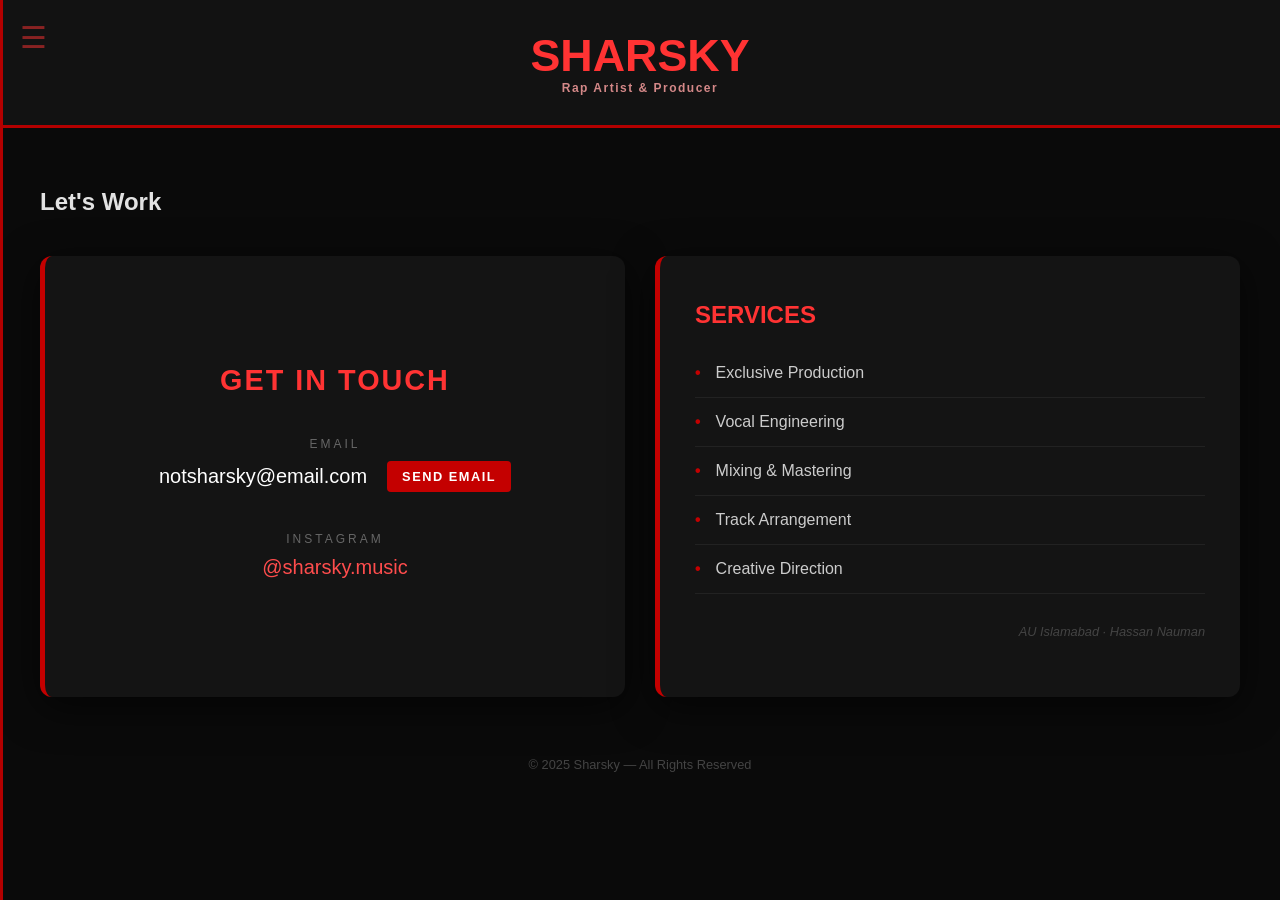
==== contact.html @ 732803f6 "yuh" ====
<!DOCTYPE html>
<html lang="en">
<head>
    <meta charset="UTF-8">
    <meta name="viewport" content="width=device-width, initial-scale=1.0">
    <title>Sharsky | Contact</title>
    <link rel="stylesheet" href="style.css">
    <link rel="stylesheet" href="contact.css">
</head>
<body id="contact-page" class="preload">

    <input type="checkbox" id="nav-toggle" checked>
    <label for="nav-toggle" id="toggle-btn">☰</label>

    <header>
         <h1>SHARSKY</h1> 
         <h5>Rap Artist & Producer</h5>
    </header>

    <nav id="sidebar">
        <a href="index.html" id="nav-about">About</a>
        <a href="skills.html" id="nav-skills">Skills</a>
        <a href="music.html" id="nav-music">Music</a>
        <a href="contact.html" id="nav-contact">Contact</a>
    </nav>

    <div class="container">
        <h2 class="section-title">Let's Work</h2>
        
        <div class="contact-wrapper">
            <div class="contact-card">
                <h3>Get In Touch</h3>
                <div class="contact-methods">
                    <div class="method">
                        <span class="label">Email</span>
                        <div class="email-row">
                            <span class="value">notsharsky@email.com</span>
                            <a href="mailto:notsharsky@email.com" class="action-btn">Send Email</a>
                        </div>
                    </div>
                    <div class="method">
                        <span class="label">Instagram</span>
                        <a href="https://instagram.com/sharsky.music" target="_blank" class="instagram-link">@sharsky.music</a>
                    </div>
                </div>
            </div>

            <div class="services-card">
                <h3>Services</h3>
                <ul class="services-list">
                    <li>Exclusive Production</li>
                    <li>Vocal Engineering</li>
                    <li>Mixing & Mastering</li>
                    <li>Track Arrangement</li>
                    <li>Creative Direction</li>
                </ul>
                <p class="uni-tag">AU Islamabad · Hassan Nauman</p>
            </div>
        </div>

        <footer>© 2025 Sharsky — All Rights Reserved</footer>
    </div>

    <script>
        window.addEventListener("load", () => {
            setTimeout(() => document.body.classList.remove("preload"), 100);
        });
    </script>
</body>
</html>
---- style.css ----
/* GLOBAL THEME */
body {
    font-family: Arial, sans-serif;
    background: #0a0a0a;
    color: #e2e2e2;
    margin: 0;
    padding: 0;
}

header {
    background: #121212;
    padding: 30px;
    text-align: center;
    border-bottom: 3px solid #b30000;
}

header h1 { margin: 0; font-size: 2.8rem; color: #ff3333; }
header h5 { margin: 0; font-size: 0.75rem; color: #d48888; letter-spacing: 1.5px; }

/* SIDEBAR & TOGGLE LOGIC */
#nav-toggle { display: none; }

#sidebar {
    width: 230px;
    background: #121212;
    position: fixed;
    top: 0;
    left: 0;
    height: 100vh;
    padding-top: 120px;
    border-right: 3px solid #b30000;
    transition: transform 0.3s ease;
    z-index: 1000;
}

#sidebar a {
    display: block;
    color: #ff4d4d;
    padding: 15px 25px;
    text-decoration: none;
    font-weight: bold;
}

/* Active State via Body ID */
#home-page #nav-about, #skills-page #nav-skills, 
#music-page #nav-music, #contact-page #nav-contact {
    background: #b30000;
    color: white;
}

/* --- GLOBAL HAMBURGER BUTTON --- */
#toggle-btn {
    position: fixed;
    top: 20px;
    left: 20px;
    
    /* Ensures button stays above the sidebar */
    z-index: 9999; 
    
    font-size: 30px;
    cursor: pointer;
    color: #ff3333; /* Brand red */
    
    /* Fade out to 50% when not hovered */
    opacity: 0.5;
    
    /* Smooth transition for manual hover only */
    transition: all 0.4s cubic-bezier(0.4, 0, 0.2, 1);
}

/* Hover State: Full brightness and glow */
#toggle-btn:hover {
    opacity: 1;
    transform: scale(1.1);
    text-shadow: 0 0 15px rgba(255, 51, 51, 0.8);
}
.container {
    padding: 40px;
    padding-left: 260px;
    transition: padding-left 0.3s ease;
}

/* Collapsed States */
#nav-toggle:checked ~ #sidebar { transform: translateX(-230px); }
#nav-toggle:checked ~ .container { padding-left: 40px; }

/* Preload Fix */
.preload * { transition: none !important; }
---- contact.css ----
/* --- CONTACT PAGE GLOBAL LAYOUT --- */

.contact-wrapper {
    display: flex;
    gap: 30px;
    margin-top: 40px;
    align-items: stretch; /* Keeps both cards the same height */
    flex-wrap: wrap;
}

/* BASE CARD STYLING */
.contact-card, 
.services-card {
    flex: 1;
    min-width: 350px;
    background: #141414;
    padding: 45px 35px;
    border-radius: 12px;
    border-left: 5px solid #c40000;
    box-shadow: 0px 10px 40px rgba(0, 0, 0, 0.6);
    display: flex;
    flex-direction: column;
}

/* --- VERTICAL CENTERING --- */
.contact-card {
    justify-content: center; 
    text-align: center;
}

.contact-card h3 {
    color: #ff3333;
    margin-top: 0;
    margin-bottom: 40px;
    font-size: 1.8rem;
    text-transform: uppercase;
    letter-spacing: 2px;
}

.contact-methods {
    display: flex;
    flex-direction: column;
    gap: 40px;
}

/* --- HORIZONTAL EMAIL LAYOUT --- */
.method {
    display: flex;
    flex-direction: column;
    align-items: center;
}

.email-row {
    display: flex;
    align-items: center;
    justify-content: center;
    gap: 20px; /* Pushes email and button apart horizontally */
    margin-top: 10px;
}

.method .label {
    display: block;
    font-size: 0.75rem;
    color: #666;
    text-transform: uppercase;
    letter-spacing: 3px;
}

.method .value {
    font-size: 1.25rem;
    color: #ffffff;
    font-weight: 500;
}

/* --- ACTION BUTTON --- */
.action-btn {
    display: inline-block;
    padding: 8px 15px;
    background: #c40000;
    color: white;
    text-decoration: none;
    border-radius: 4px;
    font-weight: bold;
    text-transform: uppercase;
    letter-spacing: 1.5px;
    font-size: 0.8rem;
    transition: all 0.3s ease;
    white-space: nowrap;
}

.action-btn:hover {
    background: #ff3333;
    transform: scale(1.05);
}

.instagram-link {
    color: #ff4d4d;
    font-size: 1.25rem;
    text-decoration: none;
    padding: 10px;
    transition: color 0.3s ease;
}

.instagram-link:hover {
    color: #fff;
    text-decoration: underline;
}

/* --- SERVICES CARD --- */
.services-card h3 {
    color: #ff3333;
    font-size: 1.5rem;
    margin-top: 0;
    margin-bottom: 20px;
    text-transform: uppercase;
}

.services-list {
    list-style: none;
    padding: 0;
    margin: 0;
}

.services-list li {
    padding: 15px 0;
    color: #ccc;
    border-bottom: 1px solid #222;
    display: flex;
    align-items: center;
}

.services-list li::before {
    content: "•";
    color: #c40000;
    font-weight: bold;
    margin-right: 15px;
}

.uni-tag {
    margin-top: auto;
    padding-top: 30px;
    font-size: 0.8rem;
    color: #444;
    text-align: right;
    font-style: italic;
}

/* --- FOOTER FIX --- */
footer {
    width: 100%;
    text-align: center;
    padding: 60px 0 20px;
    color: #444;
    font-size: 0.8rem;
    clear: both;
}

/* --- RESPONSIVE MOBILE TWEAK --- */
@media (max-width: 850px) {
    .contact-wrapper { flex-direction: column; }
    .email-row { flex-direction: column; gap: 15px; }
}
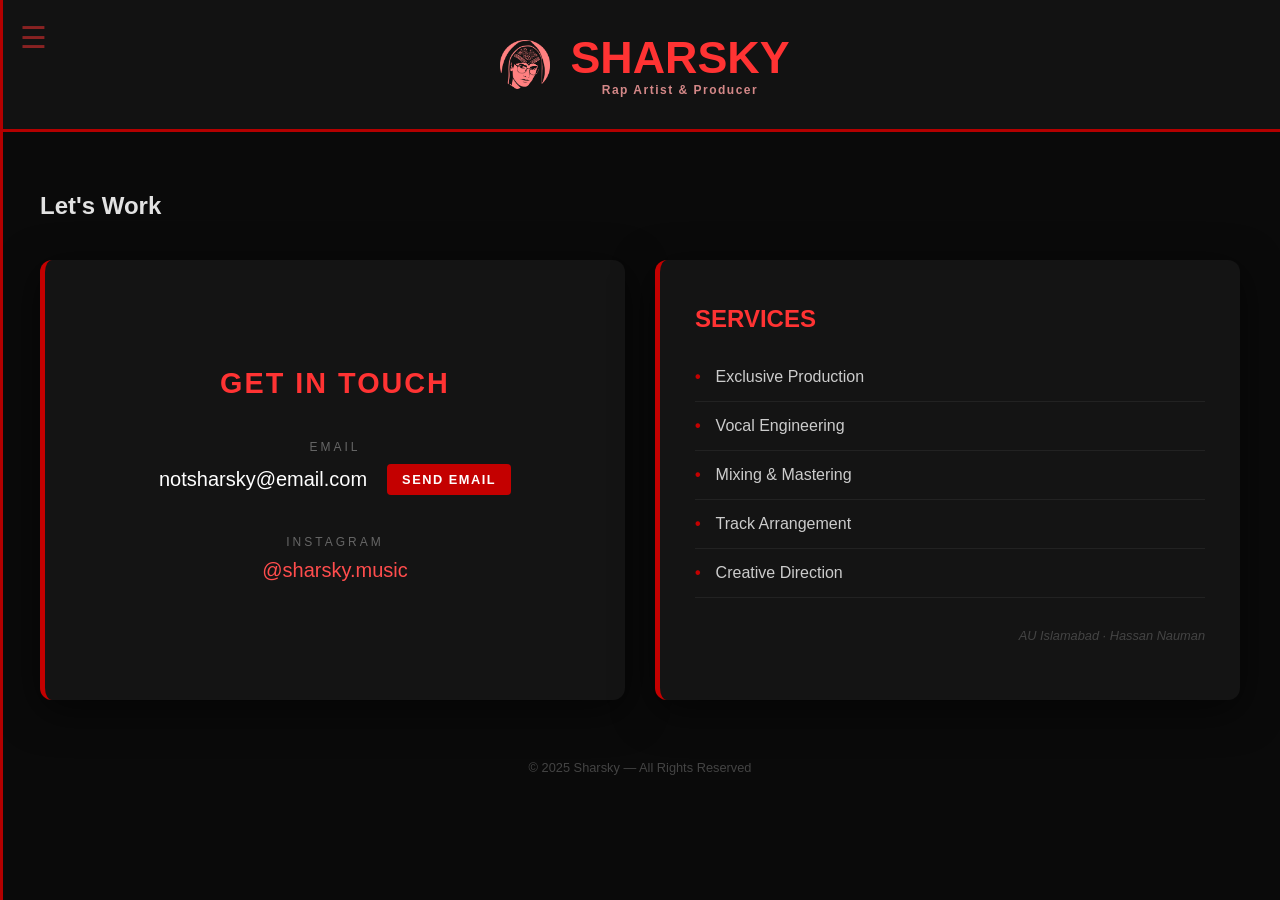
==== commit 35b7e045: "made the changes" ====
--- a/contact.html
+++ b/contact.html
@@ -13,8 +13,11 @@
     <label for="nav-toggle" id="toggle-btn">☰</label>
 
     <header>
-         <h1>SHARSKY</h1> 
-         <h5>Rap Artist & Producer</h5>
+         <img src="Logos/sharsky-logo.png" alt="Sharsky Logo" class="logo">
+         <div class="title-group">
+             <h1>SHARSKY</h1> 
+             <h5>Rap Artist & Producer</h5>
+         </div>
     </header>
 
     <nav id="sidebar">
--- a/style.css
+++ b/style.css
@@ -1,4 +1,10 @@
 /* GLOBAL THEME */
+:root {
+    /* padding controller */
+    --logo-padding: 10px;
+    /* scale controller */
+    --logo-scale: 1;
+}
 body {
     font-family: Arial, sans-serif;
     background: #0a0a0a;
@@ -10,14 +16,30 @@
 header {
     background: #121212;
     padding: 30px;
-    text-align: center;
     border-bottom: 3px solid #b30000;
+    display: flex;
+    align-items: center;
+    justify-content: center;
+}
+
+.title-group {
+    display: flex;
+    flex-direction: column;
+    align-items: center;
+}
+
+.logo {
+    width: 50px;
+    height: auto;
+    margin-right: 10px;
+    padding: var(--logo-padding);
+    transform: scale(var(--logo-scale));
 }
 
 header h1 { margin: 0; font-size: 2.8rem; color: #ff3333; }
 header h5 { margin: 0; font-size: 0.75rem; color: #d48888; letter-spacing: 1.5px; }
 
-/* SIDEBAR & TOGGLE LOGIC */
+
 #nav-toggle { display: none; }
 
 #sidebar {
@@ -41,34 +63,34 @@
     font-weight: bold;
 }
 
-/* Active State via Body ID */
+
 #home-page #nav-about, #skills-page #nav-skills, 
 #music-page #nav-music, #contact-page #nav-contact {
     background: #b30000;
     color: white;
 }
 
-/* --- GLOBAL HAMBURGER BUTTON --- */
+
 #toggle-btn {
     position: fixed;
     top: 20px;
     left: 20px;
     
-    /* Ensures button stays above the sidebar */
+
     z-index: 9999; 
     
     font-size: 30px;
     cursor: pointer;
-    color: #ff3333; /* Brand red */
+    color: #ff3333;
     
-    /* Fade out to 50% when not hovered */
+
     opacity: 0.5;
     
-    /* Smooth transition for manual hover only */
+
     transition: all 0.4s cubic-bezier(0.4, 0, 0.2, 1);
 }
 
-/* Hover State: Full brightness and glow */
+
 #toggle-btn:hover {
     opacity: 1;
     transform: scale(1.1);
@@ -80,9 +102,9 @@
     transition: padding-left 0.3s ease;
 }
 
-/* Collapsed States */
+
 #nav-toggle:checked ~ #sidebar { transform: translateX(-230px); }
 #nav-toggle:checked ~ .container { padding-left: 40px; }
 
-/* Preload Fix */
+
 .preload * { transition: none !important; }
--- a/contact.css
+++ b/contact.css
@@ -1,14 +1,10 @@
-/* --- CONTACT PAGE GLOBAL LAYOUT --- */
-
 .contact-wrapper {
     display: flex;
     gap: 30px;
     margin-top: 40px;
-    align-items: stretch; /* Keeps both cards the same height */
+    align-items: stretch;
     flex-wrap: wrap;
 }
-
-/* BASE CARD STYLING */
 .contact-card, 
 .services-card {
     flex: 1;
@@ -22,7 +18,7 @@
     flex-direction: column;
 }
 
-/* --- VERTICAL CENTERING --- */
+
 .contact-card {
     justify-content: center; 
     text-align: center;
@@ -43,7 +39,7 @@
     gap: 40px;
 }
 
-/* --- HORIZONTAL EMAIL LAYOUT --- */
+
 .method {
     display: flex;
     flex-direction: column;
@@ -54,7 +50,7 @@
     display: flex;
     align-items: center;
     justify-content: center;
-    gap: 20px; /* Pushes email and button apart horizontally */
+    gap: 20px;
     margin-top: 10px;
 }
 
@@ -72,7 +68,7 @@
     font-weight: 500;
 }
 
-/* --- ACTION BUTTON --- */
+
 .action-btn {
     display: inline-block;
     padding: 8px 15px;
@@ -106,7 +102,7 @@
     text-decoration: underline;
 }
 
-/* --- SERVICES CARD --- */
+
 .services-card h3 {
     color: #ff3333;
     font-size: 1.5rem;
@@ -145,7 +141,7 @@
     font-style: italic;
 }
 
-/* --- FOOTER FIX --- */
+
 footer {
     width: 100%;
     text-align: center;
@@ -155,7 +151,6 @@
     clear: both;
 }
 
-/* --- RESPONSIVE MOBILE TWEAK --- */
 @media (max-width: 850px) {
     .contact-wrapper { flex-direction: column; }
     .email-row { flex-direction: column; gap: 15px; }
